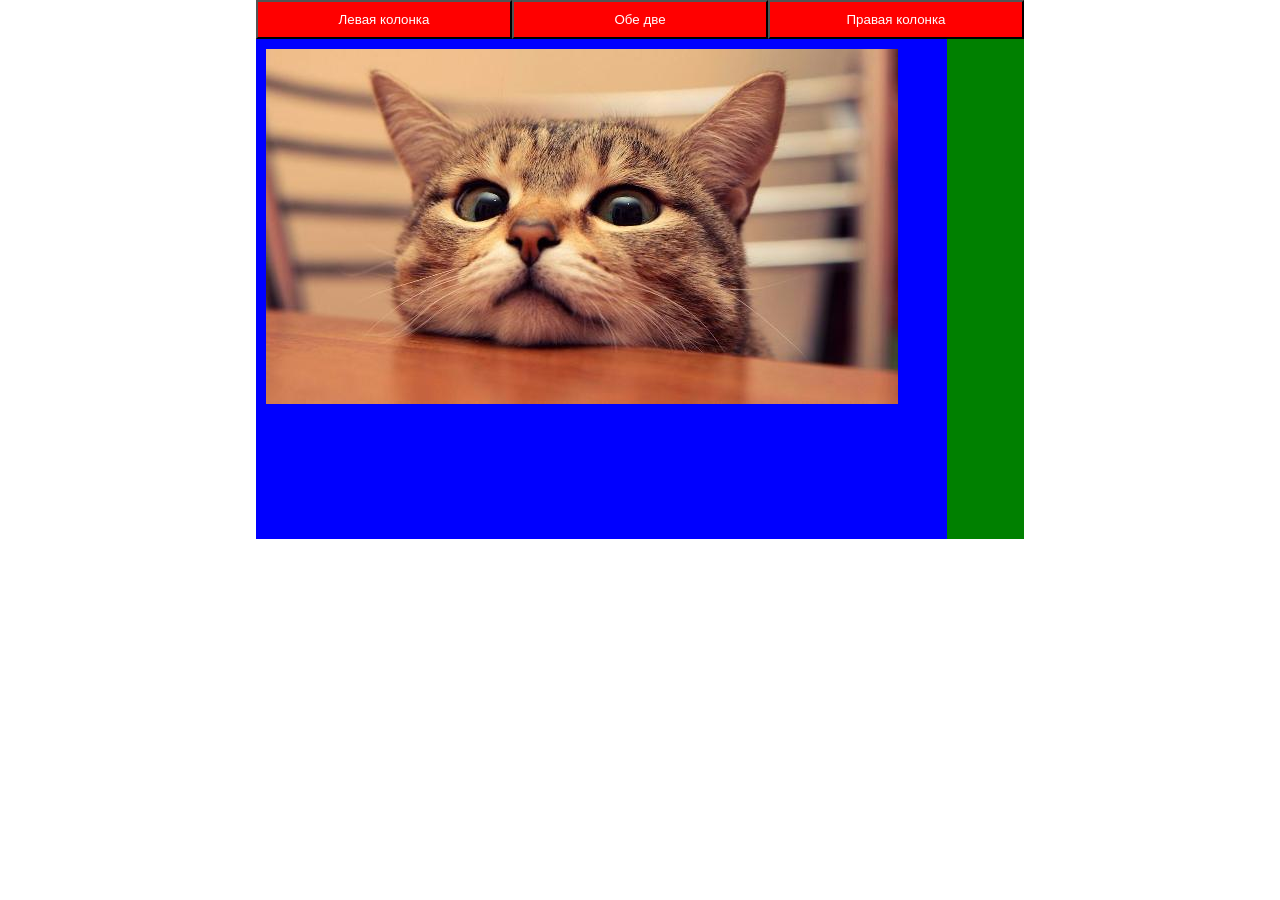
==== index.html @ a967c124 "Add files via upload" ====
<!DOCTYPE html>
<html>
 <head>
    <meta charset="utf-8">
    <title>Task6</title>
    <link rel="stylesheet" href="styles/style.css">
    <script src="scripts/main.js"></script>
 </head>
 <body>
    <div class="container">
        <menu>
            <input type="button" value="Левая колонка" id="1">
            <input type="button" value="Обе две" id="3">
            <input type="button" value="Правая колонка" id="2">
        </menu>
        <menu>
            <div class="blockl blockext">
                <img src="images/cat.jpg" alt="cat">
            </div>
            <div class="blockr blockretr">
                <img src="images/dog.jpg" alt="dog">
            </div>
        </menu>
    </div>
 </body>
</html>
---- styles/style.css ----
* {
    margin: 0;
    padding: 0;
    box-sizing: border-box;
    font-family: Arial, Helvetica, sans-serif;
}
.container{
    width: 60vw;
    height: 60vh;
    margin-left: auto;
    margin-right: auto;
}
menu{
    background-color: teal;
    display: flex;
}
menu > input{
    display: block;
    text-align: center;
    padding: 10px;
    color: white;
    background: red;
    width: calc(100%/3);
}
.blockl{
    padding: 10px;
    background-color: blue;
    height: 500px;
}
.blockl > img{
    height: 355px;
}
.blockr{
    padding: 10px;
    background-color: green;
    height: 500px;
}
.blockr > img{
    height: 355px;
}

.blockext{
    width: 90%;
}
.blockext img{
    display: block;
    width: 632px;
}
.blockretr{
    width: 10%;
}
.blockretr img{
    display: none;
}
.blockmid{
    width: 50%;
}
.blockmid img{
    display: block;
    width: 100%;
}
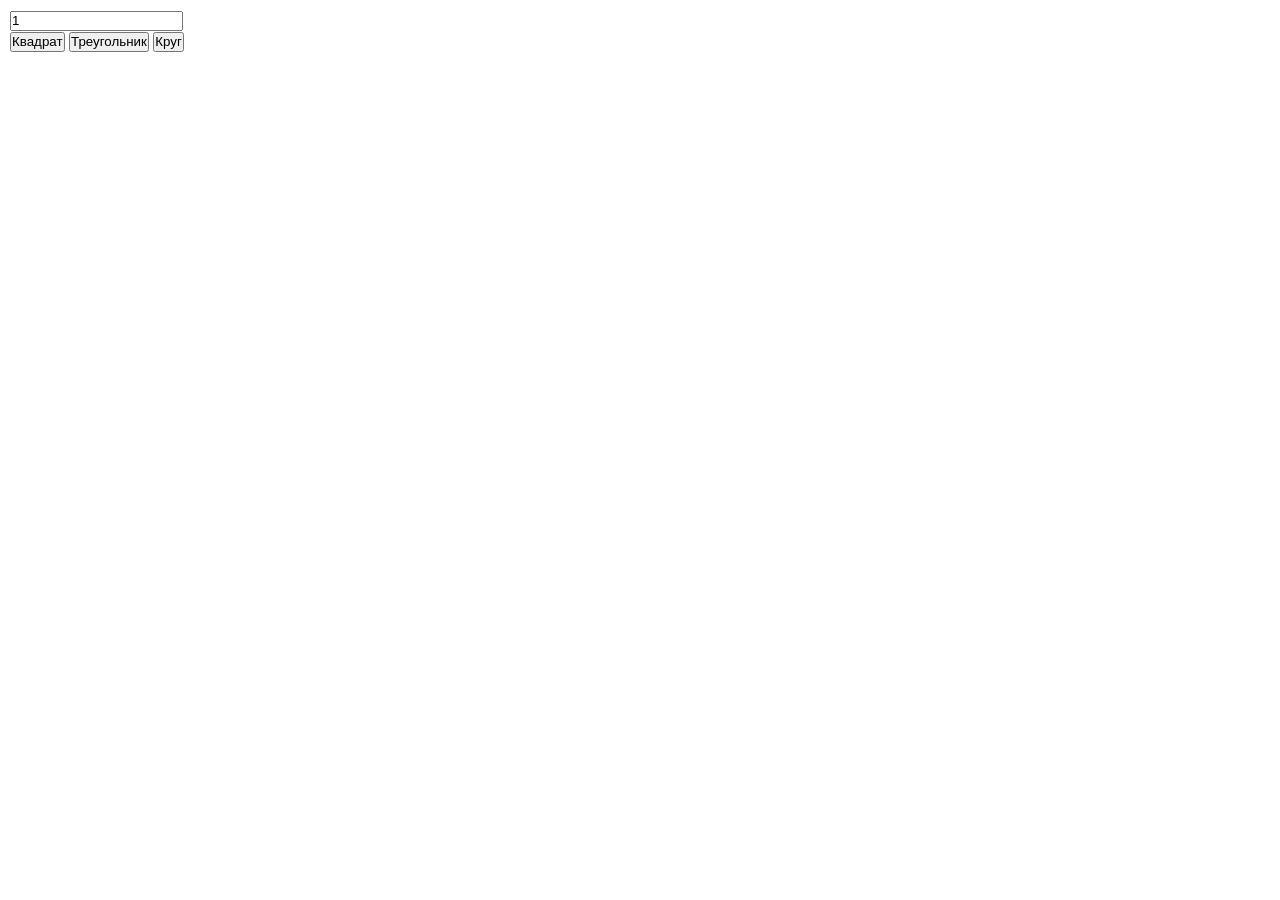
==== commit 9de94fde: "Add files via upload" ====
--- a/index.html
+++ b/index.html
@@ -2,25 +2,19 @@
 <html>
  <head>
     <meta charset="utf-8">
-    <title>Task6</title>
+    <title>Frontend Task №8</title>
     <link rel="stylesheet" href="styles/style.css">
     <script src="scripts/main.js"></script>
  </head>
  <body>
-    <div class="container">
-        <menu>
-            <input type="button" value="Левая колонка" id="1">
-            <input type="button" value="Обе две" id="3">
-            <input type="button" value="Правая колонка" id="2">
-        </menu>
-        <menu>
-            <div class="blockl blockext">
-                <img src="images/cat.jpg" alt="cat">
-            </div>
-            <div class="blockr blockretr">
-                <img src="images/dog.jpg" alt="dog">
-            </div>
-        </menu>
-    </div>
+    <menu>
+        <p><input type="text" name="userInput" value="1"></p>
+        <p>
+            <button name="square">Квадрат</button>
+            <button name="triangle">Треугольник</button>
+            <button name="circle">Круг</button>
+        </p>
+    </menu>
+    <div id="wrapper"></div>
  </body>
 </html>
--- a/styles/style.css
+++ b/styles/style.css
@@ -3,59 +3,32 @@
     padding: 0;
     box-sizing: border-box;
     font-family: Arial, Helvetica, sans-serif;
+    line-height: 1.2;
 }
-.container{
-    width: 60vw;
-    height: 60vh;
-    margin-left: auto;
-    margin-right: auto;
+menu {
+    width: calc(100% - 10px);
+    margin-top: 10px;
+    margin-left: 10px;
 }
-menu{
-    background-color: teal;
-    display: flex;
+#wrapper{
+    position: relative;
+    width: calc(100% - 10px);
+    height: calc(100% - 80px);
 }
-menu > input{
-    display: block;
-    text-align: center;
-    padding: 10px;
-    color: white;
-    background: red;
-    width: calc(100%/3);
+.square{
+    position: absolute;
+    background: rgba(255, 0, 0, 0.7);
+    border: 1px solid black;
 }
-.blockl{
-    padding: 10px;
-    background-color: blue;
-    height: 500px;
+.triangle{
+    position: absolute;
+	border-left: 25px solid transparent; /* эти меняем для изменения размеров*/
+	border-right: 25px solid transparent;
+	border-bottom: 50px solid rgba(0, 0, 255, 0.7); /* высота + цвет*/
 }
-.blockl > img{
-    height: 355px;
-}
-.blockr{
-    padding: 10px;
-    background-color: green;
-    height: 500px;
-}
-.blockr > img{
-    height: 355px;
-}
-
-.blockext{
-    width: 90%;
-}
-.blockext img{
-    display: block;
-    width: 632px;
-}
-.blockretr{
-    width: 10%;
-}
-.blockretr img{
-    display: none;
-}
-.blockmid{
-    width: 50%;
-}
-.blockmid img{
-    display: block;
-    width: 100%;
+.circle{
+    position: absolute;
+    background-color: rgba(0, 128, 0, 0.7);
+    border-radius: 50%;
+    border: 1px solid black;
 }
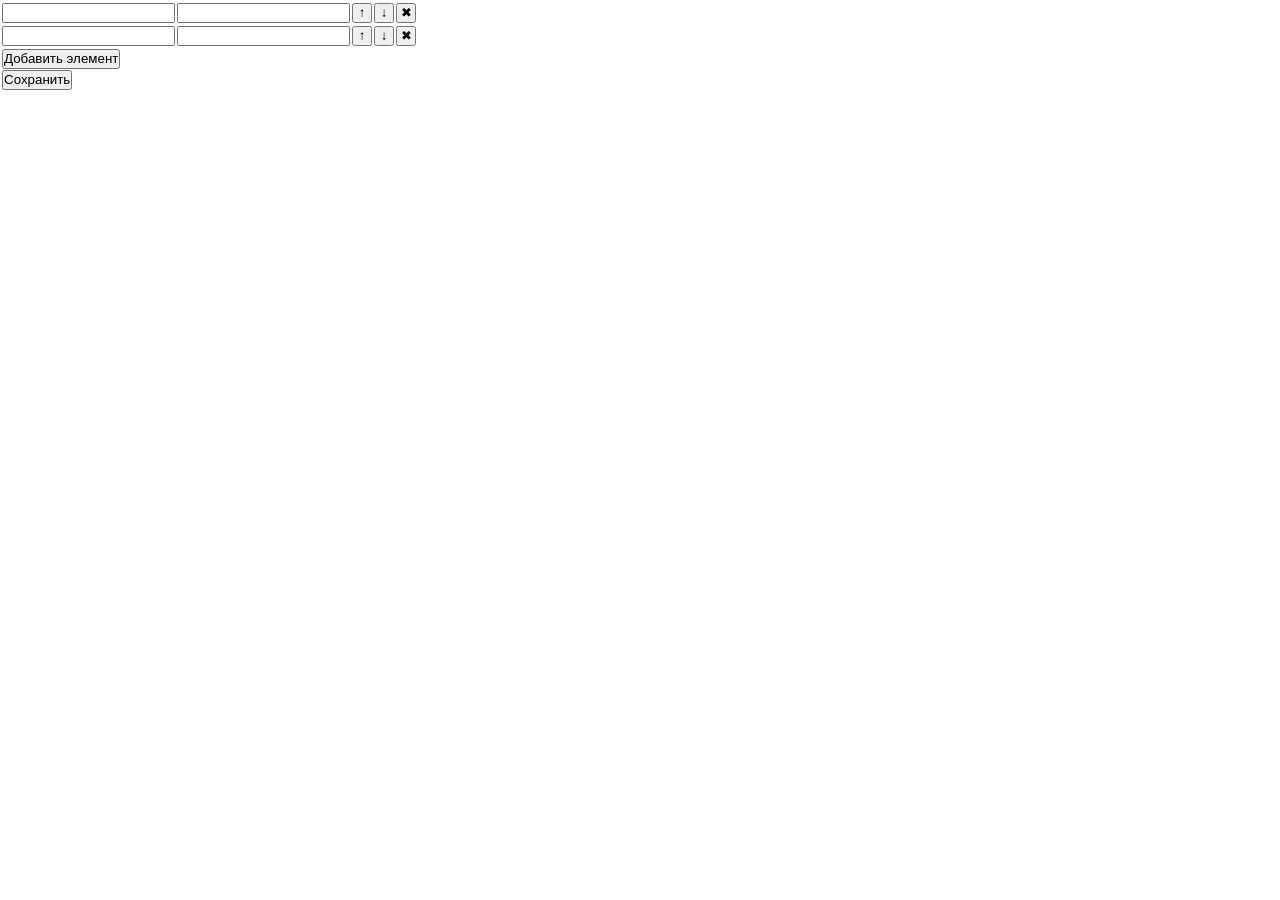
==== commit a70a824b: "Add files via upload" ====
--- a/index.html
+++ b/index.html
@@ -7,14 +7,11 @@
     <script src="scripts/main.js"></script>
  </head>
  <body>
+    <table></table>
     <menu>
-        <p><input type="text" name="userInput" value="1"></p>
-        <p>
-            <button name="square">Квадрат</button>
-            <button name="triangle">Треугольник</button>
-            <button name="circle">Круг</button>
-        </p>
+        <button name="buttonAdd">Добавить элемент</button><br>
+        <button name="buttonSave">Сохранить</button>
     </menu>
-    <div id="wrapper"></div>
+    <p id="output"></p>
  </body>
 </html>
--- a/styles/style.css
+++ b/styles/style.css
@@ -5,30 +5,9 @@
     font-family: Arial, Helvetica, sans-serif;
     line-height: 1.2;
 }
-menu {
-    width: calc(100% - 10px);
-    margin-top: 10px;
-    margin-left: 10px;
+td > button{
+    width: 20px;
 }
-#wrapper{
-    position: relative;
-    width: calc(100% - 10px);
-    height: calc(100% - 80px);
-}
-.square{
-    position: absolute;
-    background: rgba(255, 0, 0, 0.7);
-    border: 1px solid black;
-}
-.triangle{
-    position: absolute;
-	border-left: 25px solid transparent; /* эти меняем для изменения размеров*/
-	border-right: 25px solid transparent;
-	border-bottom: 50px solid rgba(0, 0, 255, 0.7); /* высота + цвет*/
-}
-.circle{
-    position: absolute;
-    background-color: rgba(0, 128, 0, 0.7);
-    border-radius: 50%;
-    border: 1px solid black;
+menu > button{
+    margin-left: 2px;
 }
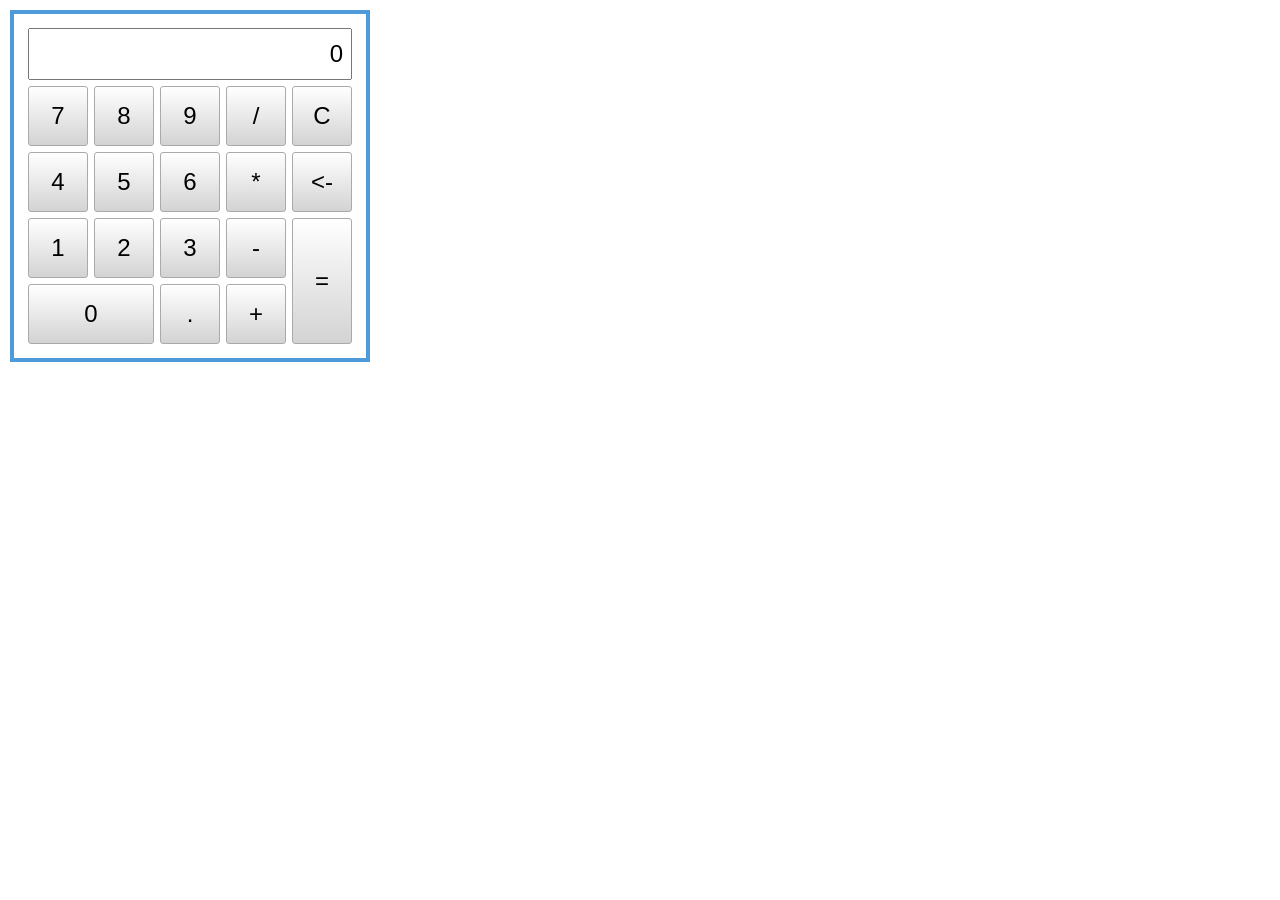
==== commit 7d07bcca: "Add files via upload" ====
--- a/index.html
+++ b/index.html
@@ -2,16 +2,46 @@
 <html>
  <head>
     <meta charset="utf-8">
-    <title>Frontend Task №8</title>
+    <title>☆Calculator☆</title>
     <link rel="stylesheet" href="styles/style.css">
     <script src="scripts/main.js"></script>
  </head>
  <body>
-    <table></table>
-    <menu>
-        <button name="buttonAdd">Добавить элемент</button><br>
-        <button name="buttonSave">Сохранить</button>
-    </menu>
-    <p id="output"></p>
+    <table>
+        <tbody>
+            <tr>
+                <td colspan="5">
+                    <label id="calcWindow"></label>
+                    <input type="text" size="15" maxlength="15" id="inputWindow" value="0">
+                </td>
+            </tr>
+            <tr>
+                <td><button class="number">7</button></td>
+                <td><button class="number">8</button></td>
+                <td><button class="number">9</button></td>
+                <td><button class="operation">/</button></td>
+                <td><button id="clear">C</button></td>
+            </tr>
+            <tr>
+                <td><button class="number">4</button></td>
+                <td><button class="number">5</button></td>
+                <td><button class="number">6</button></td>
+                <td><button class="operation">*</button></td>
+                <td><button id="backspace">&lt-</button></td>
+            </tr>
+            <tr>
+                <td><button class="number">1</button></td>
+                <td><button class="number">2</button></td>
+                <td><button class="number">3</button></td>
+                <td><button class="operation">-</button></td>
+                <td rowspan="2"><button style="height: 5.25em;" id="equals">=</button></td>
+            </tr>
+            <tr>
+                <td colspan="2"><button class="number">0</button></td>
+                <td><button id="dot">.</button></td>
+                <td><button class="operation">+</button></td>
+            </tr>
+        </tbody>
+    </table>
  </body>
 </html>
--- a/styles/style.css
+++ b/styles/style.css
@@ -3,11 +3,40 @@
     padding: 0;
     box-sizing: border-box;
     font-family: Arial, Helvetica, sans-serif;
-    line-height: 1.2;
+    line-height: 1;
+    font-size: 24px;
 }
 td > button{
-    width: 20px;
+    min-width: 2.5em;
+    display: block;
+    text-align: center;
+    width: 100%;
+    min-height: 2.5em;
+    background: linear-gradient(white, lightgray);
+    border-width: 1px;
+    border-radius: 3px;
+    border-color: #aaa;
+    border-style: solid;
 }
-menu > button{
-    margin-left: 2px;
+td > input{
+    text-align: right;
+    line-height: 2;
+    padding-right: 7px;
+    width: 100%;
+}
+td > label{
+    position: absolute;
+    line-height: 2.15;
+    color: #aaa;
+}
+td{
+    text-align: right;
+    padding: 2px;
+}
+table{
+    padding: 10px;
+    border-color: rgb(79, 154, 216);
+    border-width: 4px;
+    border-style: solid;
+    margin: 10px;
 }
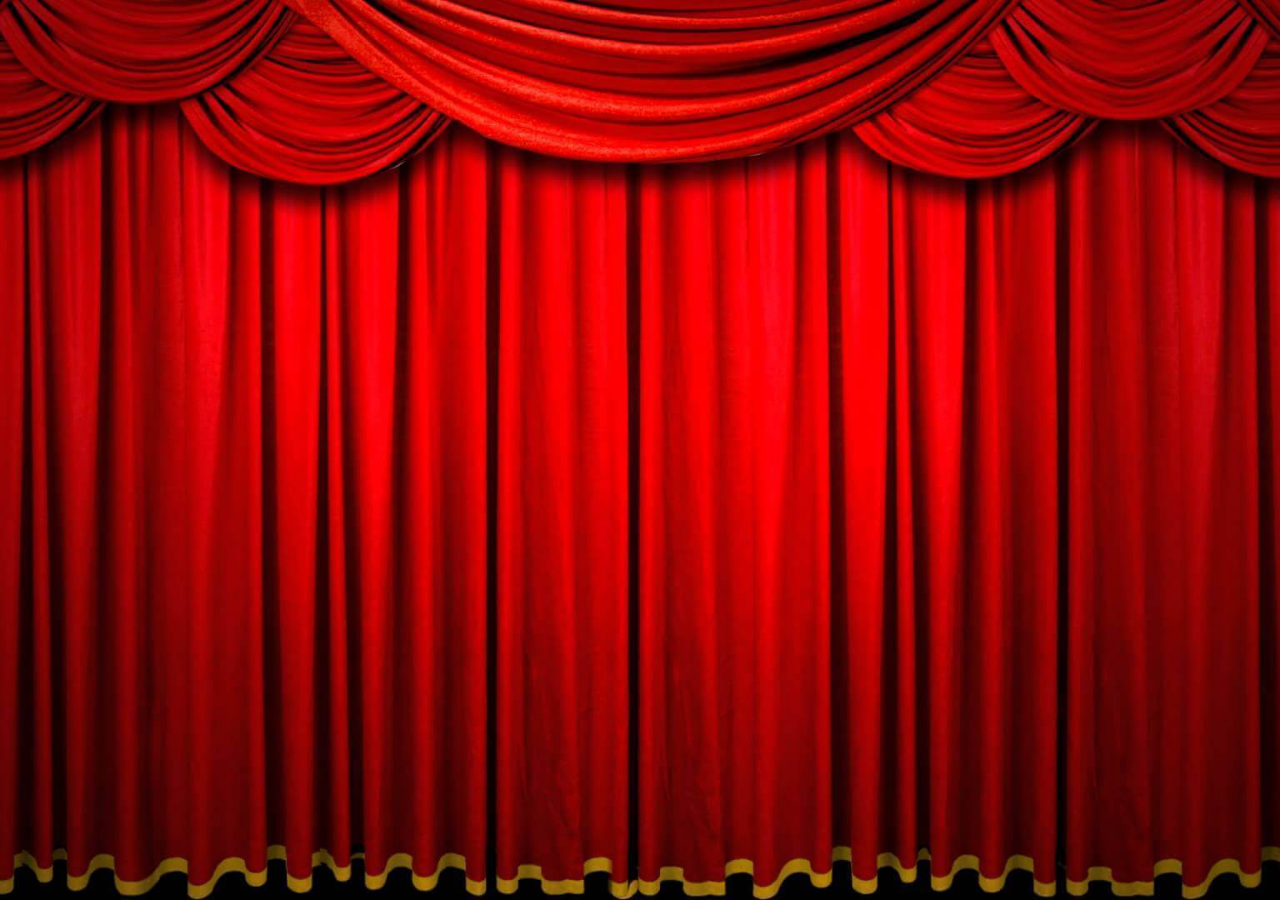
==== commit 0471cb50: "Add files via upload" ====
--- a/index.html
+++ b/index.html
@@ -1,47 +1,21 @@
 <!DOCTYPE html>
 <html>
- <head>
-    <meta charset="utf-8">
-    <title>☆Calculator☆</title>
-    <link rel="stylesheet" href="styles/style.css">
-    <script src="scripts/main.js"></script>
- </head>
- <body>
-    <table>
-        <tbody>
-            <tr>
-                <td colspan="5">
-                    <label id="calcWindow"></label>
-                    <input type="text" size="15" maxlength="15" id="inputWindow" value="0">
-                </td>
-            </tr>
-            <tr>
-                <td><button class="number">7</button></td>
-                <td><button class="number">8</button></td>
-                <td><button class="number">9</button></td>
-                <td><button class="operation">/</button></td>
-                <td><button id="clear">C</button></td>
-            </tr>
-            <tr>
-                <td><button class="number">4</button></td>
-                <td><button class="number">5</button></td>
-                <td><button class="number">6</button></td>
-                <td><button class="operation">*</button></td>
-                <td><button id="backspace">&lt-</button></td>
-            </tr>
-            <tr>
-                <td><button class="number">1</button></td>
-                <td><button class="number">2</button></td>
-                <td><button class="number">3</button></td>
-                <td><button class="operation">-</button></td>
-                <td rowspan="2"><button style="height: 5.25em;" id="equals">=</button></td>
-            </tr>
-            <tr>
-                <td colspan="2"><button class="number">0</button></td>
-                <td><button id="dot">.</button></td>
-                <td><button class="operation">+</button></td>
-            </tr>
-        </tbody>
-    </table>
- </body>
+  <head>
+	<meta charset="utf-8">
+	<title>Now you see me</title>
+	<link rel="stylesheet" href="styles/style.css">
+	<script src="scripts/main.js"></script>
+</head>
+	<body>
+		<div id="lamp_wrapper">
+			<div id="girl"></div>
+			<div id="rabbit"></div>
+			<div id="bird"></div>
+			<div id="hat"></div>
+			<div id="lamp_leg"></div>
+			<div id="light"></div>
+			<div id="lamp_top"></div>
+		</div>
+		<div id="curtain"></div>
+	</body>
 </html>
--- a/styles/style.css
+++ b/styles/style.css
@@ -1,42 +1,123 @@
 * {
-    margin: 0;
-    padding: 0;
-    box-sizing: border-box;
-    font-family: Arial, Helvetica, sans-serif;
-    line-height: 1;
-    font-size: 24px;
+	margin: 0;
+	padding: 0;
+	box-sizing: border-box;
+	font-family: Arial, Helvetica, sans-serif;
+	line-height: 1;
+	font-size: 24px;
 }
-td > button{
-    min-width: 2.5em;
+html, body {
+	width: 100%;
+	height: 100%;
+}
+body{
+  overflow: hidden;
+	background-color: black;
+}
+#curtain{
+	display: block;
+	width: 100%;
+	height: 100%;
+	background: url("/images/1.jpg");
+	background-size: cover;
+	background-position: bottom center;
+	position: absolute;
+	transition: translate 200ms ease;
+}
+#curtain:hover{
+	translate: 0 -5%;
+}
+#girl{
+	display: block;
+	position: relative;
+	background-image: url('/images/2.jpg');
+	width: 100%;
+  height: 100%;
+	top: 120%;
+	left: -30%;
+	background-size: cover;
+	background-position: center top;
+	background-repeat: no-repeat;
+	opacity: 0%;
+	transition: opacity 200ms;
+}
+#rabbit, #bird {
     display: block;
-    text-align: center;
-    width: 100%;
-    min-height: 2.5em;
-    background: linear-gradient(white, lightgray);
-    border-width: 1px;
-    border-radius: 3px;
-    border-color: #aaa;
-    border-style: solid;
+    position: relative;
+    width: 20%;
+    height: 20%;
+    left: 90%;
+    background-size: contain;
+    background-position: center top;
+    background-repeat: no-repeat;
+    opacity: 0%;
+    transition: transform 2000ms ease, opacity 200ms ease;
 }
-td > input{
-    text-align: right;
-    line-height: 2;
-    padding-right: 7px;
-    width: 100%;
+
+#rabbit {
+    background-image: url('/images/Rabbit.png');
+    top: 30%;
 }
-td > label{
-    position: absolute;
-    line-height: 2.15;
-    color: #aaa;
+
+#bird {
+    background-image: url('/images/Bird.png');
+    top: 50%;
 }
-td{
-    text-align: right;
-    padding: 2px;
+#hat{
+	display: block;
+	position: relative;
+	background-image: url('/images/Hat.png');
+	width: 60%;
+  height: 60%;
+	top: 10%;
+	left: 70%;
+	background-size: contain;
+	background-position: center top;
+	background-repeat: no-repeat;
+	transform: rotate(180deg);
+	opacity: 0%;
+	transition: opacity 200ms;
 }
-table{
-    padding: 10px;
-    border-color: rgb(79, 154, 216);
-    border-width: 4px;
-    border-style: solid;
-    margin: 10px;
+#lamp_top{
+	display: block;
+	position: relative;
+	background-image: url('/images/3.jpg');
+	width: 100%;
+  height: 100%;
+	top: -500%;
+	background-size: cover;
+	background-position: center top;
+	background-repeat: no-repeat;
+	clip-path: polygon(43% 12.5%, 57.5% 12.5%, 64.5% 28%, 36.5% 28%);
+}
+#light{
+	display: block;
+	position: relative;
+	width: 250%;
+	height: 200%;
+	top: -290%;
+	left: -75%;
+	background-color: rgb(0, 0, 0, 0);
+	clip-path: polygon(47.5% 5%, 53% 5%, 100% 100%, 0% 100%);
+	pointer-events: none;
+	transition: background-color 200ms;
+}
+#lamp_leg{
+	display: block;
+	position: relative;
+	background-image: url('/images/3.jpg');
+	width: 100%;
+  height: 100%;
+	top: -200%;
+	background-size: cover;
+	background-position: center top;
+	background-repeat: no-repeat;
+	clip-path: polygon(49.5% 28%, 49.5% 44%, 47% 45.5%, 49% 47.5%, 49% 82.5%, 47% 84.5%, 46.5% 86.5%, 42% 91.5%, 58% 91.5%, 53% 86.5%, 53% 84.5%, 51% 82.5%, 51% 47.5%, 53% 45.5%, 51% 44%, 51% 28%);
+}
+#lamp_wrapper{
+	display: block;
+	position: absolute;
+	width: 20vw;
+	height: 20vw;
+	left: 40vw;
 }
